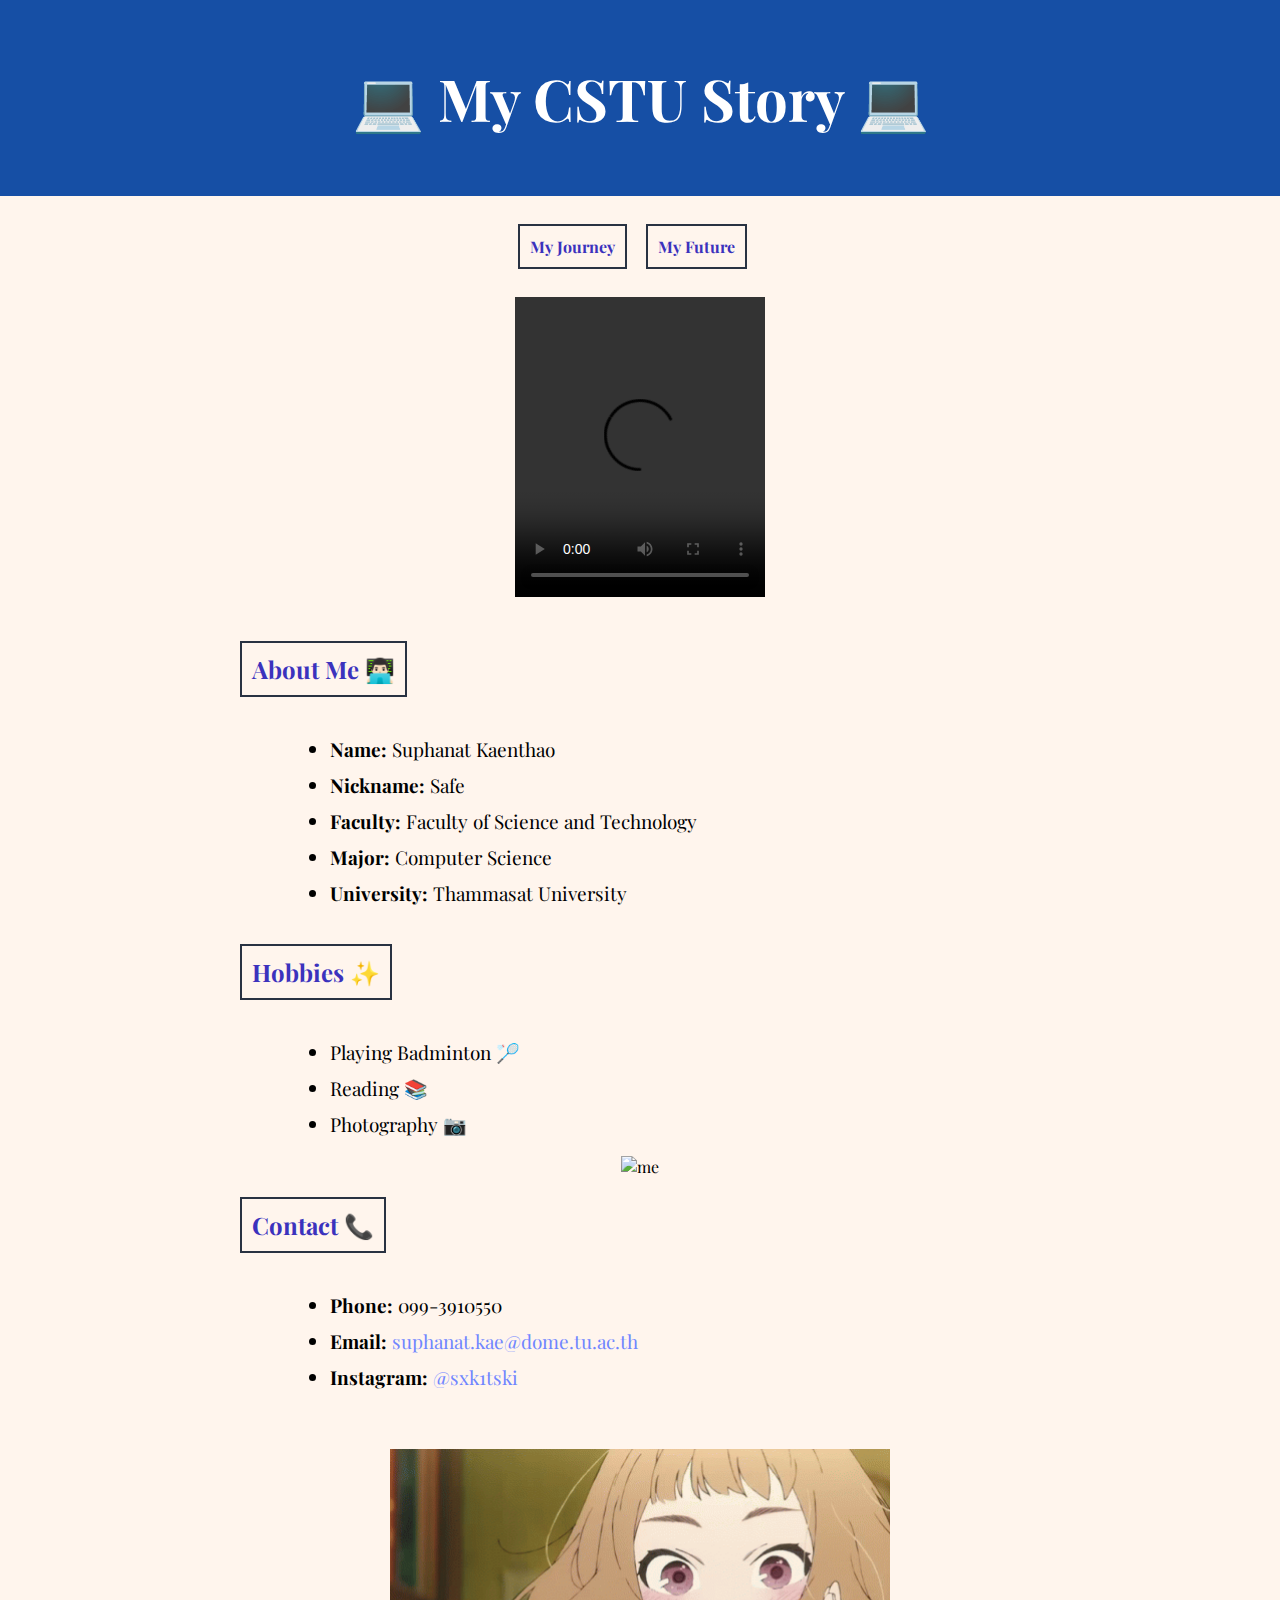
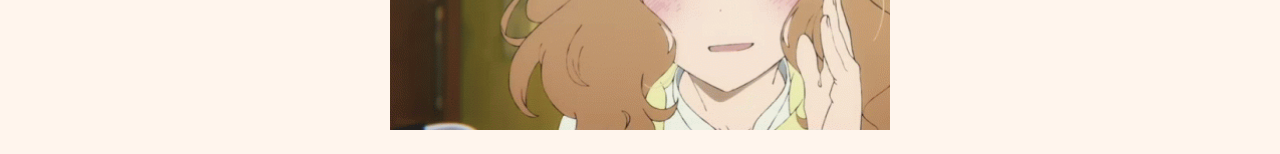
==== index.html @ 43f4a3e8 "Add files via upload" ====
<!DOCTYPE html>
<html lang="th">

<head>
    <meta charset="UTF-8">
    <meta name="viewport" content="width=device-width, initial-scale=1.0">
    <title>My CSTU Story</title>
    <link rel="stylesheet" href="mystyle.css">
</head>

<body>

    <header class="header">
        <h1>💻 My CSTU Story 💻</h1>
    </header>

    <nav>
        <center>
            <a href="myjourney.html" style="margin-right: 15px;">My Journey</a>
            <a href="myfuture.html" style="margin-right: 15px;">My Future</a>
        </center>
    </nav>

    <div style="text-align: center;">
        <video width="250" height="300" controls>
            <source src="resources/myvideo.mp4" type="video/mp4" alt="my video">
            Your browser does not support the video tag.
        </video>
    </div>

    <main>
        <section id="about">
            <h2>About Me 👨🏻‍💻</h2>
            <ul>
                <li><strong>Name:</strong> Suphanat Kaenthao</li>
                <li><strong>Nickname:</strong> Safe</li>
                <li><strong>Faculty:</strong> Faculty of Science and Technology</li>
                <li><strong>Major:</strong> Computer Science</li>
                <li><strong>University:</strong> Thammasat University</li>
            </ul>
        </section>

        <section id="hobbies">
            <h2>Hobbies ✨</h2>
            <ul>
                <li>Playing Badminton 🏸</li>
                <li>Reading 📚</li>
                <li>Photography 📷</li>
            </ul>
            <center><img src="resources/me.jpg" alt="me" width="300"></center>
        </section>

        <section id="contact">
            <h2>Contact 📞</h2>
            <ul>
                <li><strong>Phone:</strong> 099-3910550</li>
                <li><strong>Email:</strong> <a href="mailto:suphanat.kae@dome.tu.ac.th">suphanat.kae@dome.tu.ac.th</a></li>
                <li><strong>Instagram:</strong> <a href="https://www.instagram.com/sxk1tski/" target="_blank">@sxk1tski</a></li>
            </ul>
        </section>
    </main>

    <figure>
        <img src="resources/Josee.gif" alt="Josee" width="500">
    </figure>

</body>

</html>
---- mystyle.css ----
@import url('https://fonts.googleapis.com/css2?family=Playfair+Display:ital,wght@0,400..900;1,400..900&display=swap');

body {
    background-color: #FFF5ED; 
    font-family: "Playfair Display", serif;
    margin: 0;
    padding: 0;
}

.header {
    background-color: #164fa5;
    padding: 20px;
    text-align: center;
    color: white;
}

.header h1 {
    font-size: 58px;
}

.header {
    font-size: 28px;
}

main {
    padding: 20px;
    max-width: 800px;
    margin: 0 auto;
}

h2 {
    display: inline-block;
    border: 2px solid #293242;
    color: #3b32bd;
    padding: 10px;
}

ul {
    font-size: 19px;
    margin-left: 50px;
}

li {
    margin-bottom: 10px;
}

figure {
    text-align: center;
    margin: 20px 0;
}

a {
    color: hsl(231, 100%, 72%);
    text-decoration: none;
}

a:hover {
    text-decoration: underline;
}

nav {
    text-align: center;
    margin: 40px 0;
}

nav a {
    color: #3b32bd;
    font-weight: bold;
    text-decoration: none;
    border: 2px solid #293242;
    padding: 10px;
}

nav a:hover {
    text-decoration: underline;
    background-color: #C0E4F6;
}
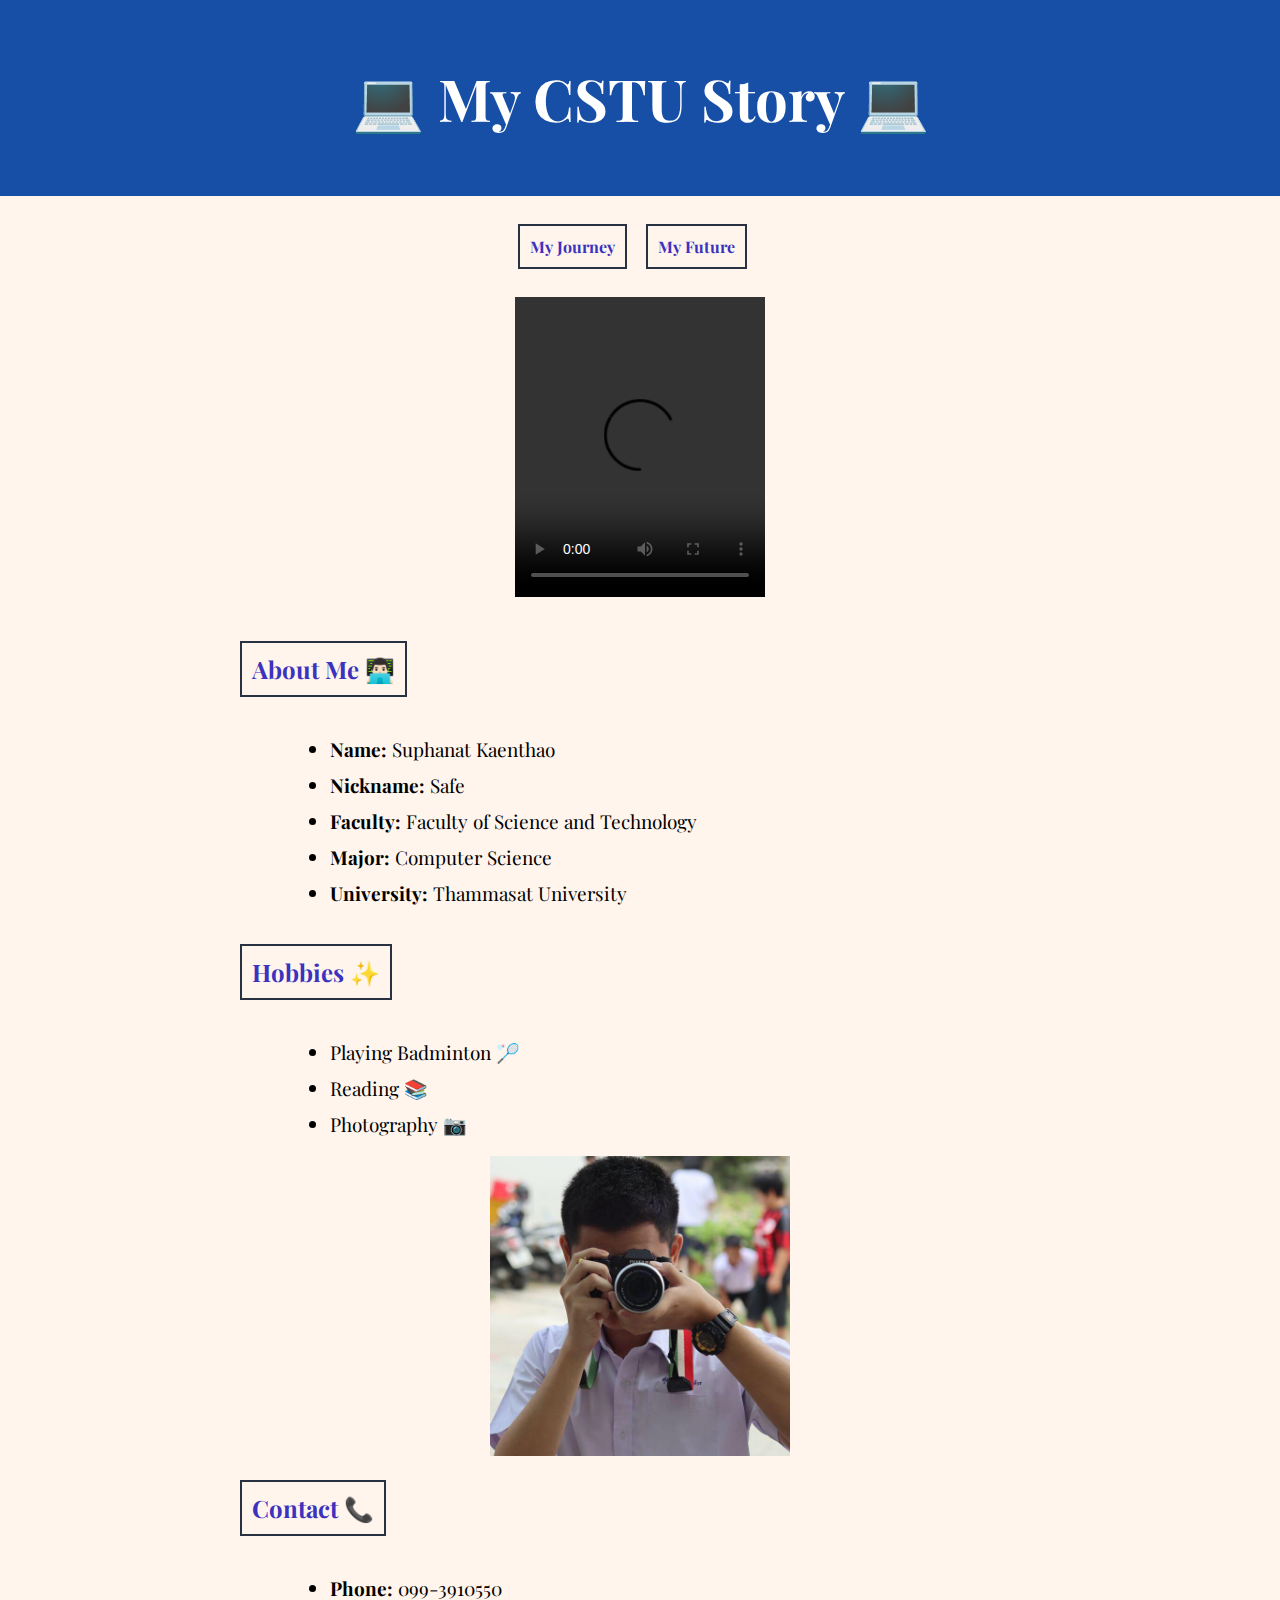
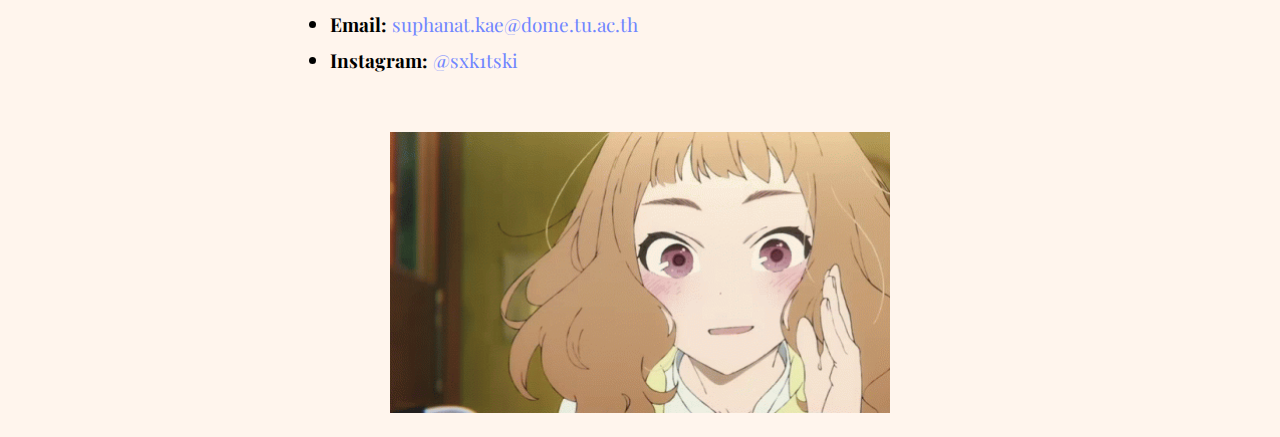
==== commit 74eb2a13: "edit index.html" ====
--- a/index.html
+++ b/index.html
@@ -11,8 +11,11 @@
 <body>
 
     <header class="header">
-        <h1>💻 My CSTU Story 💻</h1>
+        <div class="header-background">
+            <h1>💻 My CSTU Story 💻</h1>
+        </div>
     </header>
+
 
     <nav>
         <center>
@@ -54,8 +57,10 @@
             <h2>Contact 📞</h2>
             <ul>
                 <li><strong>Phone:</strong> 099-3910550</li>
-                <li><strong>Email:</strong> <a href="mailto:suphanat.kae@dome.tu.ac.th">suphanat.kae@dome.tu.ac.th</a></li>
-                <li><strong>Instagram:</strong> <a href="https://www.instagram.com/sxk1tski/" target="_blank">@sxk1tski</a></li>
+                <li><strong>Email:</strong> <a href="mailto:suphanat.kae@dome.tu.ac.th">suphanat.kae@dome.tu.ac.th</a>
+                </li>
+                <li><strong>Instagram:</strong> <a href="https://www.instagram.com/sxk1tski/"
+                        target="_blank">@sxk1tski</a></li>
             </ul>
         </section>
     </main>
@@ -64,6 +69,7 @@
         <img src="resources/Josee.gif" alt="Josee" width="500">
     </figure>
 
+
 </body>
 
 </html>